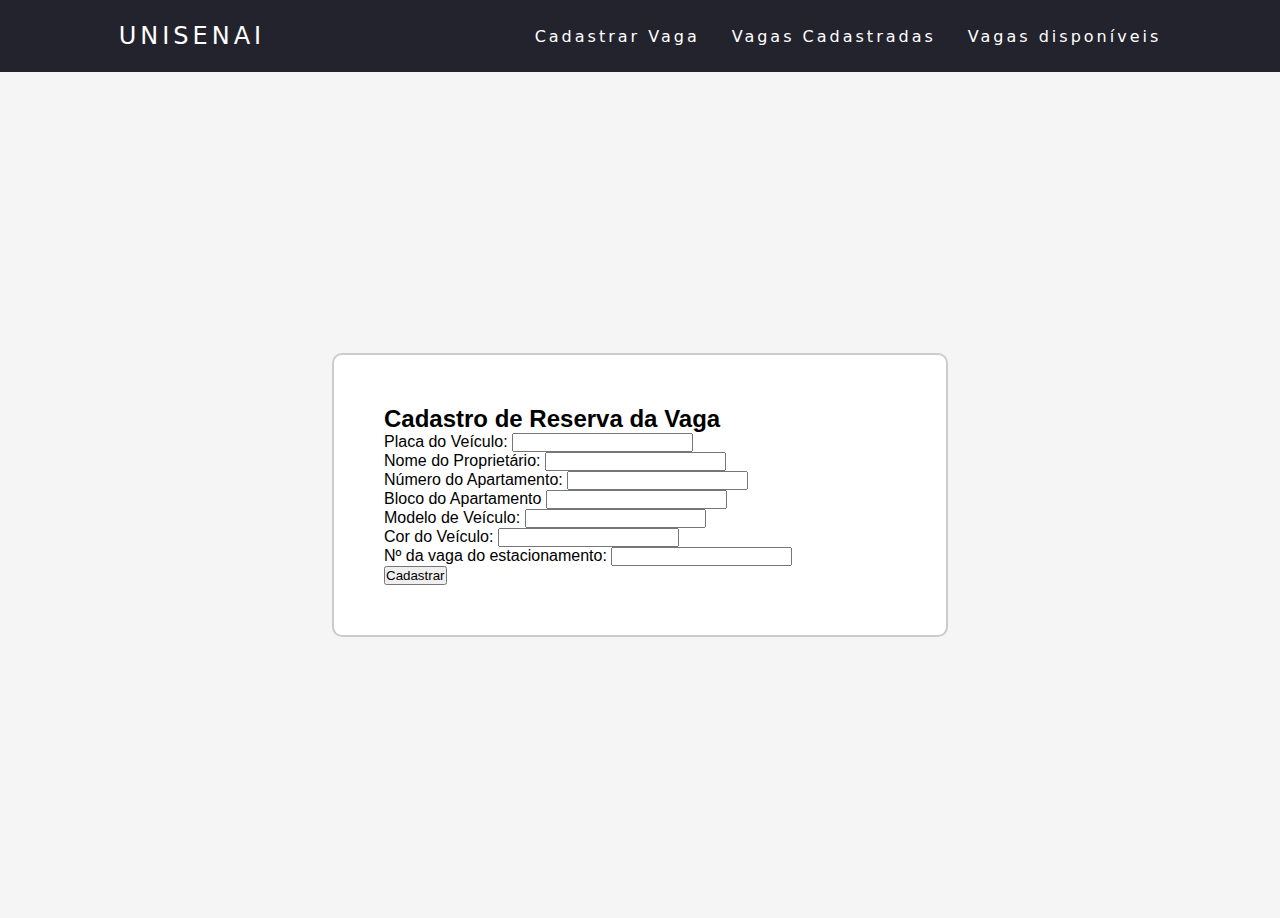
==== index.html @ b70f5df4 "Primeiro commit" ====
<!DOCTYPE html>
<html lang="pt-br">
<head>
  <meta charset="UTF-8">
  <title>Cadastro de Vagas</title>
  <link rel="stylesheet" href="./CSS/cadastro.css">
</head>
<body>
  <header>
    <nav>
      <a class="logo" href="/">UniSENAI</a>
      <div class="mobile-menu">
        <div class="line1"></div>
        <div class="line2"></div>
        <div class="line3"></div>
      </div>
      <ul class="nav-list">
        <li><a href="#">Cadastrar Vaga</a></li>
        <li><a href="#">Vagas Cadastradas</a></li>
        <li><a href="#">Vagas disponíveis</a></li>
      </ul>
    </nav>
  </header>
  <main></main>
  <div class="container">
    <form class="cadastro-form">
      <h2>Cadastro de Reserva da Vaga</h2>
      <div class="input-group">
        <label for="placaVeiculo">Placa do Veículo:</label>
        <input type="text" id="placa_veiculo" name="placaVeiculo" required>
      </div>
      <div class="input-group">
        <label for="nomeProprietario">Nome do Proprietário:</label>
        <input type="text" id="nome_proprietario" name="nomeProprietario" required>
      </div>
      <div class="input-group">
        <label for="numeroApartamento">Número do Apartamento:</label>
        <input type="number" id="numero_apartamento" name="numeroApartamento" required>
      </div>
      <div class="input-group">
        <label for="blocoAPartamento">Bloco do Apartamento</label>
        <input type="text" id="bloco_apartamento" name="blocoAPartamento" required>
      </div>
      <div class="input-group">
        <label for="modeloVeiculo">Modelo de Veículo:</label>
        <input type="text" id="modelo_veiculo" name="modeloVeiculo" required>
      </div>
      <div class="input-group">
        <label for="corVeiculo">Cor do Veículo:</label>
        <input type="text" id="cor_veiculo" name="corVeiculo" required>
      </div>
      <div class="input-group">
        <label for="numeroVaga">Nº da vaga do estacionamento:</label>
        <input type="number" id="numero_vaga" name="numeroVaga" required>
      </div>
      <div class="button-div">
        <button type="submit">Cadastrar</button>
      </div>
    </form>
  </div>
  <script src="./JS/mobile-navbar.js"></script>
  <script src="./JS/index.js"></script>
</body>
</html>
---- CSS/cadastro.css ----
* {
  margin: 0;
  padding: 0;
}

a {
  color: #fff;
  text-decoration: none;
  transition: 0.3s;
}

a:hover {
  opacity: 0.7;
}

.logo {
  font-size: 24px;
  text-transform: uppercase;
  letter-spacing: 4px;
}

nav {
  display: flex;
  justify-content: space-around;
  align-items: center;
  font-family: system-ui, -apple-system, Helvetica, Arial, sans-serif;
  background: #23232e;
  height: 8vh;
}

main {
  background: url("bg.jpg") no-repeat center center;
  background-size: cover;
  height: 0vh;
}

.nav-list {
  list-style: none;
  display: flex;
}

.nav-list li {
  letter-spacing: 3px;
  margin-left: 32px;
}

.mobile-menu {
  display: none;
  cursor: pointer;
}

.mobile-menu div {
  width: 32px;
  height: 2px;
  background: #fff;
  margin: 8px;
  transition: 0.3s;
}

@media (max-width: 999px) {
  body {
    overflow-x: hidden;
  }
  .nav-list {
    position: absolute;
    top: 8vh;
    right: 0;
    width: 50vw;
    height: 92vh;
    background: #23232e;
    flex-direction: column;
    align-items: center;
    justify-content: space-around;
    transform: translateX(100%);
    transition: transform 0.3s ease-in;
  }
  .nav-list li {
    margin-left: 0;
    opacity: 0;
  }
  .mobile-menu {
    display: block;
  }
}

.nav-list.active {
  transform: translateX(0);
}

@keyframes navLinkFade {
  from {
    opacity: 0;
    transform: translateX(50px);
  }
  to {
    opacity: 1;
    transform: translateX(0);
  }
}

.mobile-menu.active .line1 {
  transform: rotate(-45deg) translate(-8px, 8px);
}

.mobile-menu.active .line2 {
  opacity: 0;
}

.mobile-menu.active .line3 {
  transform: rotate(45deg) translate(-5px, -7px);
}

/* Navbar Acaba Aqui*/
body {
  font-family: Arial, sans-serif;
  background-color: #f5f5f5;
}


.container {
  display: flex;
  justify-content: center;
  align-items: center;
  height: 94vh;
}

.cadastro-form {
  background: #fff;
  padding: 50px;
  border: 2px solid #ccc;
  border-radius: 10px;
  width: 40%;
}
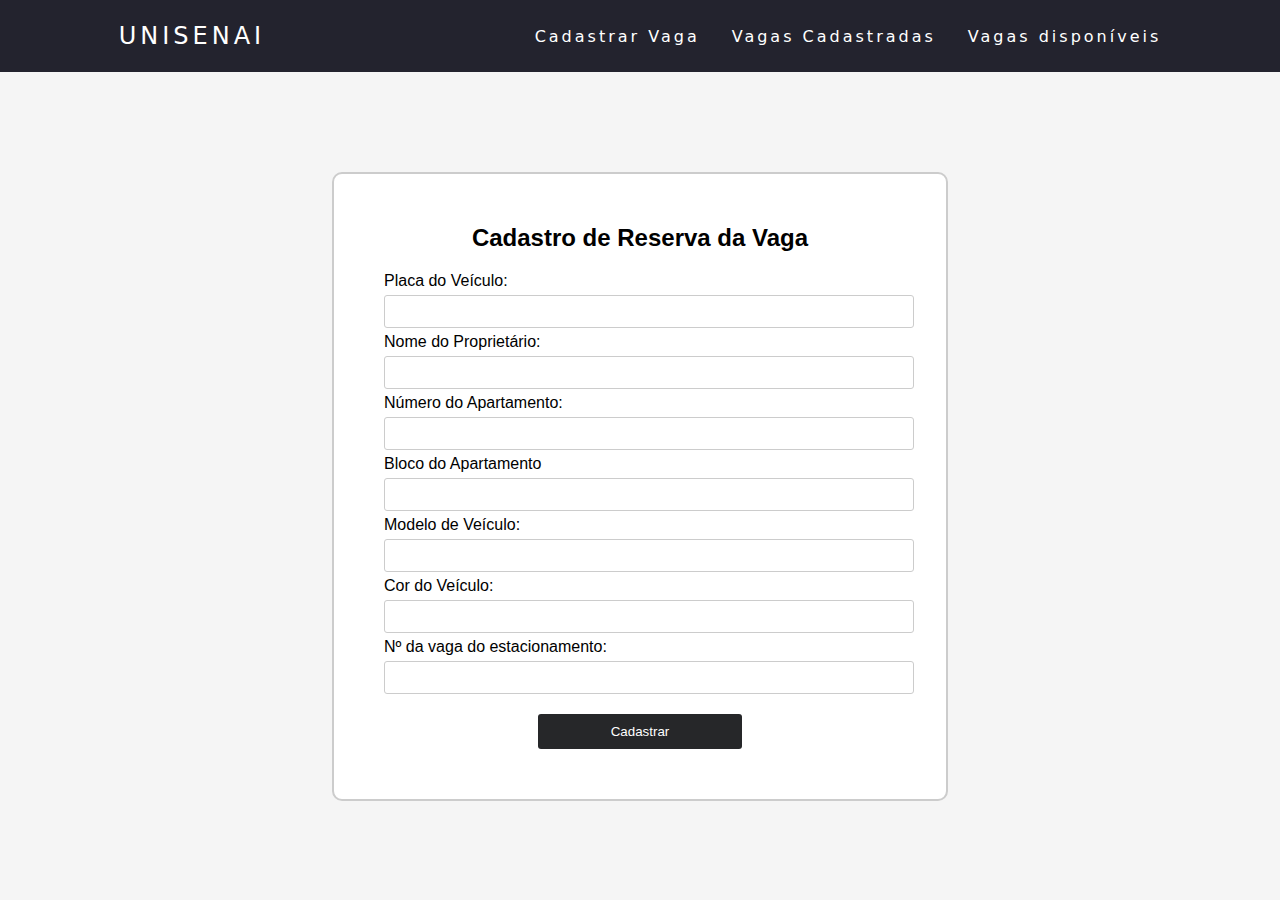
==== commit 37ad3f90: "Finalização" ====
--- a/index.html
+++ b/index.html
@@ -15,9 +15,9 @@
         <div class="line3"></div>
       </div>
       <ul class="nav-list">
-        <li><a href="#">Cadastrar Vaga</a></li>
-        <li><a href="#">Vagas Cadastradas</a></li>
-        <li><a href="#">Vagas disponíveis</a></li>
+        <li><a href="./index.html">Cadastrar Vaga</a></li>
+        <li><a href="./HTML/VagasCadastradas.html">Vagas Cadastradas</a></li>
+        <li><a href="./HTML/vagasDisponiveis.html">Vagas disponíveis</a></li>
       </ul>
     </nav>
   </header>
@@ -54,7 +54,7 @@
         <input type="number" id="numero_vaga" name="numeroVaga" required>
       </div>
       <div class="button-div">
-        <button type="submit">Cadastrar</button>
+        <button type="button" onclick="Cadastrar()">Cadastrar</button>
       </div>
     </form>
   </div>
--- a/CSS/cadastro.css
+++ b/CSS/cadastro.css
@@ -121,7 +121,7 @@
   display: flex;
   justify-content: center;
   align-items: center;
-  height: 94vh;
+  height: 92vh;
 }
 
 .cadastro-form {
@@ -130,4 +130,47 @@
   border: 2px solid #ccc;
   border-radius: 10px;
   width: 40%;
-}+}
+
+ h2 {
+  margin-bottom: 20px;
+  text-align: center;
+}
+
+input-group {
+  margin-top: 15px;
+  margin-bottom: 15px;
+}
+
+.input-group label {
+  display: block;
+  margin-top: 5px;
+  margin-bottom: 5px;
+}
+
+.input-group input {
+  width: 100%;
+  padding: 8px;
+  border: 1px solid #ccc;
+  border-radius: 3px;
+}
+
+.button-div {
+  display: flex;
+  justify-content: center;
+  width: 100%;
+  margin-top: 20px;
+} 
+
+.button-div button{
+  width: 40%;
+  padding: 10px;
+  border: none;
+  border-radius: 3px;
+  background-color: #262729;
+  color: white;
+} 
+.button-div button:hover{
+  background-color: #494a4d;
+} 
+
